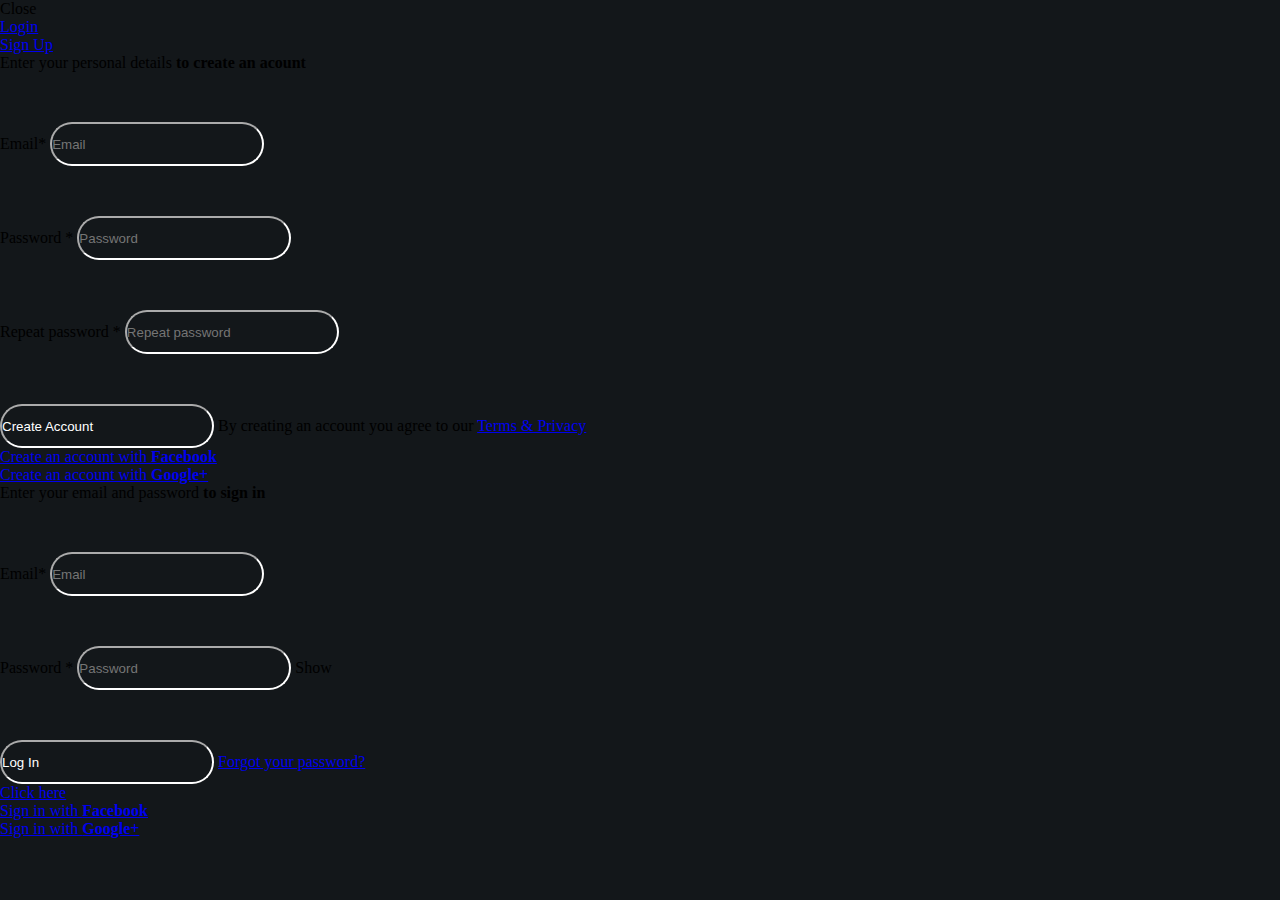
==== login.html @ c27f5760 "Add files via upload" ====
<!DOCTYPE html>
<html lang="en">
<head>
    <meta charset="UTF-8">
    <meta http-equiv="X-UA-Compatible" content="IE=edge">
    <meta name="viewport" content="width=device-width, initial-scale=1.0">
    <link rel="stylesheet" href="style.css">
    <title>MusiKhent PH</title>
</head>
<body>


    <div class="logmod">
        <div class="logmod__wrapper">
          <span class="logmod__close">Close</span>
          <div class="logmod__container">
            <ul class="logmod__tabs">
              <li data-tabtar="lgm-2"><a href="#">Login</a></li>
              <li data-tabtar="lgm-1"><a href="#">Sign Up</a></li>
            </ul>
            <div class="logmod__tab-wrapper">
            <div class="logmod__tab lgm-1">
              <div class="logmod__heading">
                <span class="logmod__heading-subtitle">Enter your personal details <strong>to create an acount</strong></span>
              </div>
              <div class="logmod__form">
                <form accept-charset="utf-8" action="#" class="simform">
                  <div class="sminputs">
                    <div class="input full">
                      <label class="string optional" for="user-name">Email*</label>
                      <input class="string optional" maxlength="255" id="user-email" placeholder="Email" type="email" size="50" />
                    </div>
                  </div>
                  <div class="sminputs">
                    <div class="input string optional">
                      <label class="string optional" for="user-pw">Password *</label>
                      <input class="string optional" maxlength="255" id="user-pw" placeholder="Password" type="text" size="50" />
                    </div>
                    <div class="input string optional">
                      <label class="string optional" for="user-pw-repeat">Repeat password *</label>
                      <input class="string optional" maxlength="255" id="user-pw-repeat" placeholder="Repeat password" type="text" size="50" />
                    </div>
                  </div>
                  <div class="simform__actions">
                    <input class="sumbit" name="commit" type="sumbit" value="Create Account" />
                    <span class="simform__actions-sidetext">By creating an account you agree to our <a class="special" href="#" target="_blank" role="link">Terms & Privacy</a></span>
                  </div> 
                </form>
              </div> 
              <div class="logmod__alter">
                <div class="logmod__alter-container">
                  <a href="#" class="connect facebook">
                    <div class="connect__icon">
                      <i class="fa fa-facebook"></i>
                    </div>
                    <div class="connect__context">
                      <span>Create an account with <strong>Facebook</strong></span>
                    </div>
                  </a>
                    
                  <a href="#" class="connect googleplus">
                    <div class="connect__icon">
                      <i class="fa fa-google-plus"></i>
                    </div>
                    <div class="connect__context">
                      <span>Create an account with <strong>Google+</strong></span>
                    </div>
                  </a>
                </div>
              </div>
            </div>
            <div class="logmod__tab lgm-2">
              <div class="logmod__heading">
                <span class="logmod__heading-subtitle">Enter your email and password <strong>to sign in</strong></span>
              </div> 
              <div class="logmod__form">
                <form accept-charset="utf-8" action="#" class="simform">
                  <div class="sminputs">
                    <div class="input full">
                      <label class="string optional" for="user-name">Email*</label>
                      <input class="string optional" maxlength="255" id="user-email" placeholder="Email" type="email" size="50" />
                    </div>
                  </div>
                  <div class="sminputs">
                    <div class="input full">
                      <label class="string optional" for="user-pw">Password *</label>
                      <input class="string optional" maxlength="255" id="user-pw" placeholder="Password" type="password" size="50" />
                                              <span class="hide-password">Show</span>
                    </div>
                  </div>
                  <div class="simform__actions">
                    <input class="sumbit" name="commit" type="sumbit" value="Log In" />
                    <span class="simform__actions-sidetext"><a class="special" role="link" href="#">Forgot your password?<br>Click here</a></span>
                  </div> 
                </form>
              </div> 
              <div class="logmod__alter">
                <div class="logmod__alter-container">
                  <a href="#" class="connect facebook">
                    <div class="connect__icon">
                      <i class="fa fa-facebook"></i>
                    </div>
                    <div class="connect__context">
                      <span>Sign in with <strong>Facebook</strong></span>
                    </div>
                  </a>
                  <a href="#" class="connect googleplus">
                    <div class="connect__icon">
                      <i class="fa fa-google-plus"></i>
                    </div>
                    <div class="connect__context">
                      <span>Sign in with <strong>Google+</strong></span>
                    </div>
                  </a>
                </div>
              </div>
                </div>
            </div>
          </div>
        </div>
      </div>



</body>
</html>
---- style.css ----
* {
    margin: 0;
    padding: 0;
}

body {
    background-color: #13171a;
}

nav a {
    color:rgb(226, 226, 226);
    font-family:  Geneva, Tahoma, sans-serif;
    text-decoration: none;
   
    font-size: 16px;
}
nav {
    
    text-align: right;
    margin-top: -30px;
}



div.logo {
    display: inline-block;
    color: rgb(226, 226, 226);
}
div.logo p {
    display: inline-block;
    font-size: 25px; 
}

div.logo .name-part-two {
    color: #778993;
}

header {
    margin: 80px;
    
}

div.message-greetings, .images-albums {
    display: inline-block;
}

main {
    margin-left: 80px;
    margin-right: 50px;
    margin-top: 150px;
}

main h1 {

    color:  rgb(248, 246, 246);
    font-weight:bolder;
    font-size: 50px;
}

main h3 {
    color: #2c6d77;
    font-family:  Geneva, Tahoma, sans-serif;
    font-size: 25px;
}


main p {
    color: #929497;
    font-family:  Geneva, Tahoma, sans-serif;
    font-weight: lighter;
}

main h1,h1,h3,p {
    margin-bottom: 10px;
}

input {
    border-radius: 50px;
    height: 40px;
    width: 210px;
    background-color: #13171a;
    border-color: white;
    color: white;
    margin-top: 50px;
}

input:hover{
    background-color:#1b2126;
}

nav span.link-con {
    background-color: #13171a;
    margin-left: 60px;
    padding: 10px;

    
}
nav span.link-con:first-child{
    background-color:#1b2126;
    box-shadow: 1px 1px #282828;

    
}
nav span.link-con:hover {
    background-color:#1b2126;
    margin-left: 60px;
    padding: 10px;
    box-shadow: 1px 1px #282828;

    
}

div.images-albums{
    position:absolute;

}
.images-albums  img{
    height: 300px;
    position: relative;
    margin: -20px;
}
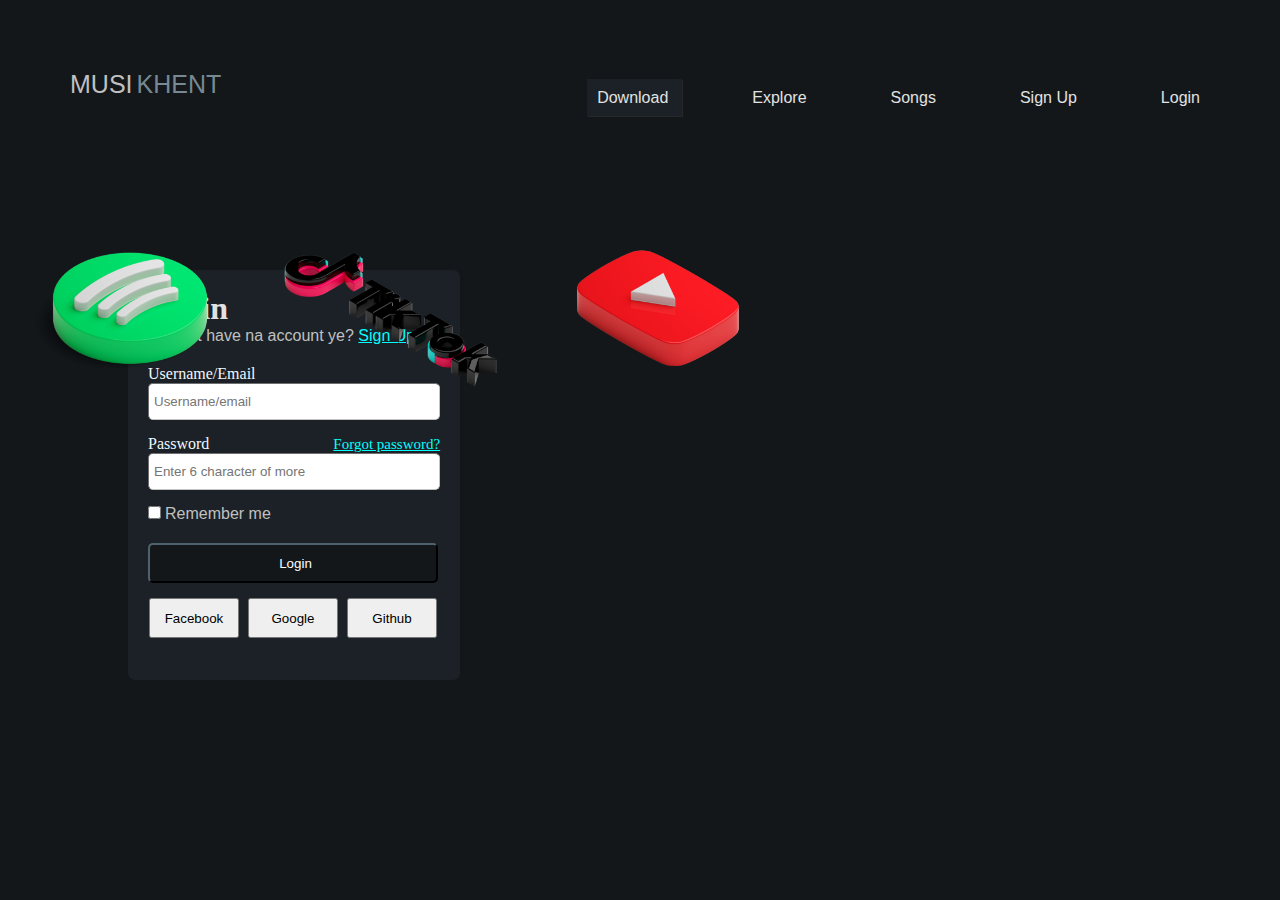
==== commit 974a3e47: "Add files via upload" ====
--- a/login.html
+++ b/login.html
@@ -4,121 +4,78 @@
     <meta charset="UTF-8">
     <meta http-equiv="X-UA-Compatible" content="IE=edge">
     <meta name="viewport" content="width=device-width, initial-scale=1.0">
-    <link rel="stylesheet" href="style.css">
-    <title>MusiKhent PH</title>
+    <link rel="stylesheet" href="login-style.css">
+    <style></style>
+    <title>Login</title>
+
+
 </head>
 <body>
 
 
-    <div class="logmod">
-        <div class="logmod__wrapper">
-          <span class="logmod__close">Close</span>
-          <div class="logmod__container">
-            <ul class="logmod__tabs">
-              <li data-tabtar="lgm-2"><a href="#">Login</a></li>
-              <li data-tabtar="lgm-1"><a href="#">Sign Up</a></li>
-            </ul>
-            <div class="logmod__tab-wrapper">
-            <div class="logmod__tab lgm-1">
-              <div class="logmod__heading">
-                <span class="logmod__heading-subtitle">Enter your personal details <strong>to create an acount</strong></span>
-              </div>
-              <div class="logmod__form">
-                <form accept-charset="utf-8" action="#" class="simform">
-                  <div class="sminputs">
-                    <div class="input full">
-                      <label class="string optional" for="user-name">Email*</label>
-                      <input class="string optional" maxlength="255" id="user-email" placeholder="Email" type="email" size="50" />
-                    </div>
-                  </div>
-                  <div class="sminputs">
-                    <div class="input string optional">
-                      <label class="string optional" for="user-pw">Password *</label>
-                      <input class="string optional" maxlength="255" id="user-pw" placeholder="Password" type="text" size="50" />
-                    </div>
-                    <div class="input string optional">
-                      <label class="string optional" for="user-pw-repeat">Repeat password *</label>
-                      <input class="string optional" maxlength="255" id="user-pw-repeat" placeholder="Repeat password" type="text" size="50" />
-                    </div>
-                  </div>
-                  <div class="simform__actions">
-                    <input class="sumbit" name="commit" type="sumbit" value="Create Account" />
-                    <span class="simform__actions-sidetext">By creating an account you agree to our <a class="special" href="#" target="_blank" role="link">Terms & Privacy</a></span>
-                  </div> 
-                </form>
-              </div> 
-              <div class="logmod__alter">
-                <div class="logmod__alter-container">
-                  <a href="#" class="connect facebook">
-                    <div class="connect__icon">
-                      <i class="fa fa-facebook"></i>
-                    </div>
-                    <div class="connect__context">
-                      <span>Create an account with <strong>Facebook</strong></span>
-                    </div>
-                  </a>
-                    
-                  <a href="#" class="connect googleplus">
-                    <div class="connect__icon">
-                      <i class="fa fa-google-plus"></i>
-                    </div>
-                    <div class="connect__context">
-                      <span>Create an account with <strong>Google+</strong></span>
-                    </div>
-                  </a>
-                </div>
-              </div>
-            </div>
-            <div class="logmod__tab lgm-2">
-              <div class="logmod__heading">
-                <span class="logmod__heading-subtitle">Enter your email and password <strong>to sign in</strong></span>
-              </div> 
-              <div class="logmod__form">
-                <form accept-charset="utf-8" action="#" class="simform">
-                  <div class="sminputs">
-                    <div class="input full">
-                      <label class="string optional" for="user-name">Email*</label>
-                      <input class="string optional" maxlength="255" id="user-email" placeholder="Email" type="email" size="50" />
-                    </div>
-                  </div>
-                  <div class="sminputs">
-                    <div class="input full">
-                      <label class="string optional" for="user-pw">Password *</label>
-                      <input class="string optional" maxlength="255" id="user-pw" placeholder="Password" type="password" size="50" />
-                                              <span class="hide-password">Show</span>
-                    </div>
-                  </div>
-                  <div class="simform__actions">
-                    <input class="sumbit" name="commit" type="sumbit" value="Log In" />
-                    <span class="simform__actions-sidetext"><a class="special" role="link" href="#">Forgot your password?<br>Click here</a></span>
-                  </div> 
-                </form>
-              </div> 
-              <div class="logmod__alter">
-                <div class="logmod__alter-container">
-                  <a href="#" class="connect facebook">
-                    <div class="connect__icon">
-                      <i class="fa fa-facebook"></i>
-                    </div>
-                    <div class="connect__context">
-                      <span>Sign in with <strong>Facebook</strong></span>
-                    </div>
-                  </a>
-                  <a href="#" class="connect googleplus">
-                    <div class="connect__icon">
-                      <i class="fa fa-google-plus"></i>
-                    </div>
-                    <div class="connect__context">
-                      <span>Sign in with <strong>Google+</strong></span>
-                    </div>
-                  </a>
-                </div>
-              </div>
-                </div>
-            </div>
-          </div>
+    <header>
+        <div class="logo">
+            <p class="name-part-one">MUSI</p>
+            <p class="name-part-two">KHENT</p>
         </div>
-      </div>
+    
+        <nav>
+            <span class="link-con">
+                <a href="#">Download</a>
+            </span>
+            <span class="link-con">
+                <a href="#">Explore</a>
+            </span>
+            <span class="link-con">
+                <a href="#">Songs</a>
+            </span>
+            <span class="link-con">
+                <a href="#">Sign Up</a>
+            </span>
+            <span class="link-con">
+                <a href="/login.html">Login</a>
+            </span> 
+        </nav>
+    
+    </header>
+
+
+
+    <section>
+        <h1>Login</h1>
+        <p>Doesn't have na account ye? <a href="#">Sign Up</a></p>
+        <form>
+            <label>Username/Email</label>
+            <input type="text" placeholder="Username/email" class="login-input">
+            <label class="password-label">Password</label>
+            <a href="#" class="forgot-password">Forgot password?</a>
+            <input type="text" placeholder="Enter 6 character of more" class="login-input">
+            
+           
+            <input type="checkbox" name="remember-me" id="remember-me-checkbox">
+            <p class="remember-me-checkbox">Remember me</p>
+            <input type="submit" value="Login" class="login">
+
+
+        </form>
+
+        <form action="#" class="form-2">
+    
+            <input type="button" value="Facebook" class="facebook-login">
+            <input type="button" value="Google" class="Google-login">
+            <input type="button" value="Github" class="Github-login">
+        </form>
+
+    </section>
+
+    <div class="images-albums">
+        <img src="/images/Spotify_Mark_Filled_R.png" alt="images">
+        <img src="/images/TikTok_Full_Logo_L Shadowless.png" alt="images">
+        
+        <img src="/images/YouTube_Mark_Filled_L Shadowless.png" alt="images">
+
+    </div>
+    
 
 
 
--- a/login-style.css
+++ b/login-style.css
@@ -0,0 +1,167 @@
+* {
+    margin: 0;
+    padding: 0;
+}
+
+
+label, input 
+{
+    display: block;
+}
+
+input {
+    margin-bottom: 15px;
+    padding-left: 5px;
+}
+
+
+.login-input {
+    height: 35px;
+    width: 285px;
+    border-radius: 5px;
+    border-color: rgb(195, 195, 195);
+    border-width: 1px;
+}
+
+.password-label, .forgot-password, #remember-me-checkbox, .remember-me-checkbox {
+    display: inline-block;
+}
+
+.login {
+    height: 40px;
+    width: 290px;
+    border-color: #13171a;
+    background-color:#13171a;
+    color: white;
+    border-radius: 5px;
+    box-shadow: unset;
+ 
+
+}
+
+p {
+
+    margin-bottom: 20px;
+    font-family:  Geneva, Tahoma, sans-serif;
+    color: rgb(192, 192, 192);
+}
+
+
+section {
+    position: absolute;
+    top: 30%;
+    margin-left: 10%;
+    background-color:#1b2126;
+    height: 370px;
+    padding: 20px;
+    border-radius: 7px;
+}
+
+body {
+    background-color:  #13171a;
+}
+
+
+h1 {
+    color : rgb(226, 226, 226);
+}
+
+a {
+    color: aqua;
+}
+
+label {
+    color: aliceblue;
+}
+
+.forgot-password {
+    margin-left: 120px;
+    font-size: 15px;
+}
+
+
+
+form.form-2 input{
+    height: 40px;
+    width:90px;
+    margin-left: 5px;
+    display: inline-block;
+    padding: 10px;
+   
+}
+
+form.form-2 input:first-child{
+ 
+    margin-left: 1px;
+
+ 
+  
+}
+
+
+
+nav span.link-con {
+    background-color: #13171a;
+    margin-left: 60px;
+    padding: 10px;
+
+    
+}
+nav span.link-con:first-child{
+    background-color:#1b2126;
+    box-shadow: 1px 1px #282828;
+
+    
+}
+nav span.link-con:hover {
+    background-color:#1b2126;
+    margin-left: 60px;
+    padding: 10px;
+    box-shadow: 1px 1px #282828;
+
+    
+}
+
+header {
+    margin: 70px;
+    
+}
+nav a {
+    color:rgb(226, 226, 226);
+    font-family:  Geneva, Tahoma, sans-serif;
+    text-decoration: none;
+   
+    font-size: 16px;
+}
+nav {
+    
+    text-align: right;
+    margin-top: -30px;
+}
+div.logo {
+    display: inline-block;
+    color: rgb(226, 226, 226);
+}
+div.logo p {
+    display: inline-block;
+    font-size: 25px; 
+}
+
+div.logo .name-part-two {
+    color: #778993;
+}
+
+.images-albums {
+    display: inline-block;
+    position:absolute;
+}
+.images-albums  img{
+    height: 300px;
+    position: relative;
+    margin: -20px;
+}
+
+section, div {
+    display: inline-block;
+}
+
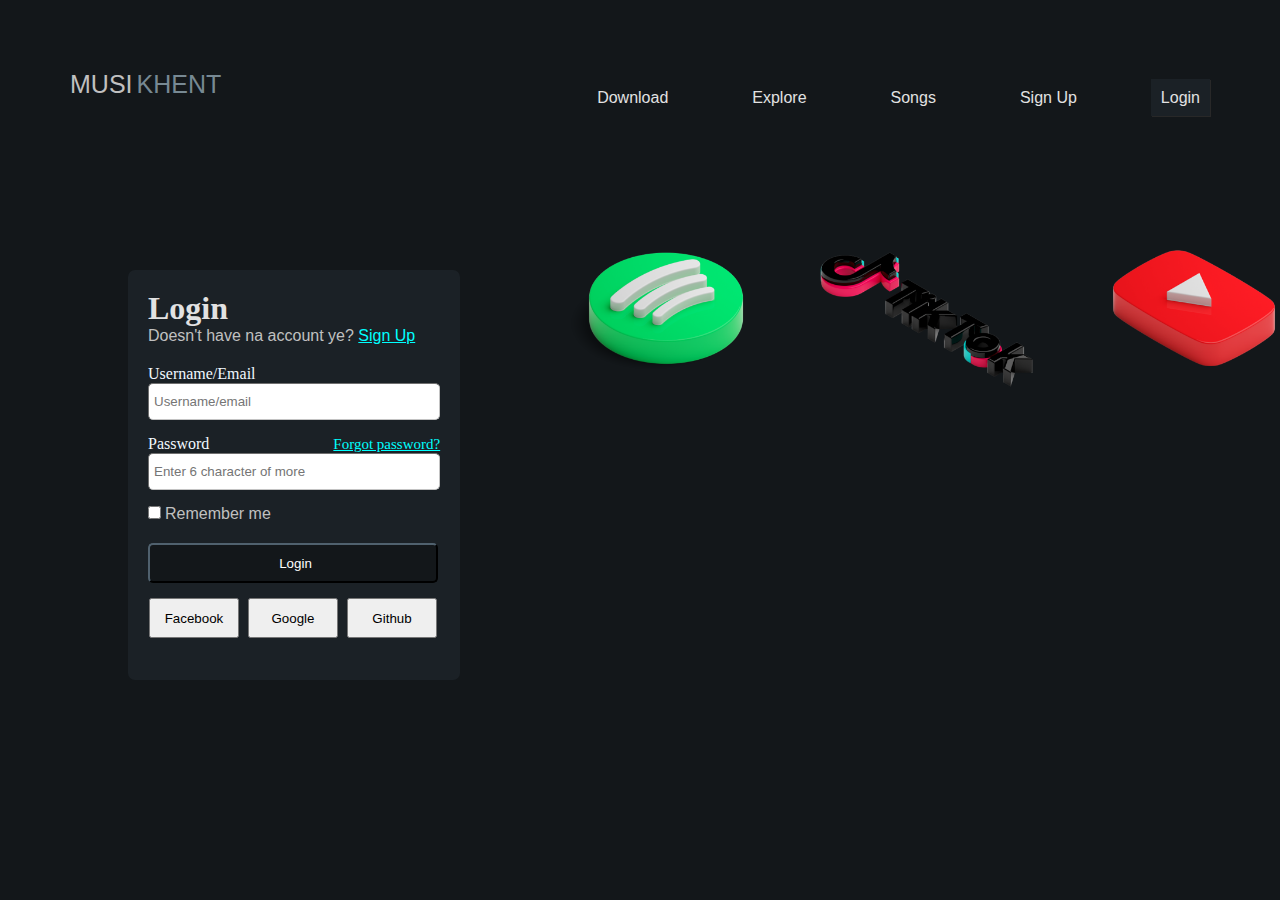
==== commit fe9f74b2: "Add files via upload" ====
--- a/login.html
+++ b/login.html
@@ -14,10 +14,12 @@
 
 
     <header>
-        <div class="logo">
-            <p class="name-part-one">MUSI</p>
-            <p class="name-part-two">KHENT</p>
-        </div>
+        <a href="/XmyKhnnt.github.io/index.html">
+            <div class="logo">
+                <p class="name-part-one">MUSI</p>
+                <p class="name-part-two">KHENT</p>
+            </div>
+         </a>
     
         <nav>
             <span class="link-con">
@@ -49,7 +51,7 @@
             <input type="text" placeholder="Username/email" class="login-input">
             <label class="password-label">Password</label>
             <a href="#" class="forgot-password">Forgot password?</a>
-            <input type="text" placeholder="Enter 6 character of more" class="login-input">
+            <input type="password" placeholder="Enter 6 character of more" class="login-input">
             
            
             <input type="checkbox" name="remember-me" id="remember-me-checkbox">
--- a/login-style.css
+++ b/login-style.css
@@ -40,7 +40,6 @@
 }
 
 p {
-
     margin-bottom: 20px;
     font-family:  Geneva, Tahoma, sans-serif;
     color: rgb(192, 192, 192);
@@ -55,6 +54,7 @@
     height: 370px;
     padding: 20px;
     border-radius: 7px;
+    z-index: 9999999;
 }
 
 body {
@@ -107,7 +107,7 @@
 
     
 }
-nav span.link-con:first-child{
+nav span.link-con:last-child{
     background-color:#1b2126;
     box-shadow: 1px 1px #282828;
 
@@ -154,11 +154,13 @@
 .images-albums {
     display: inline-block;
     position:absolute;
+    
 }
 .images-albums  img{
     height: 300px;
     position: relative;
     margin: -20px;
+    left: 68%;
 }
 
 section, div {
